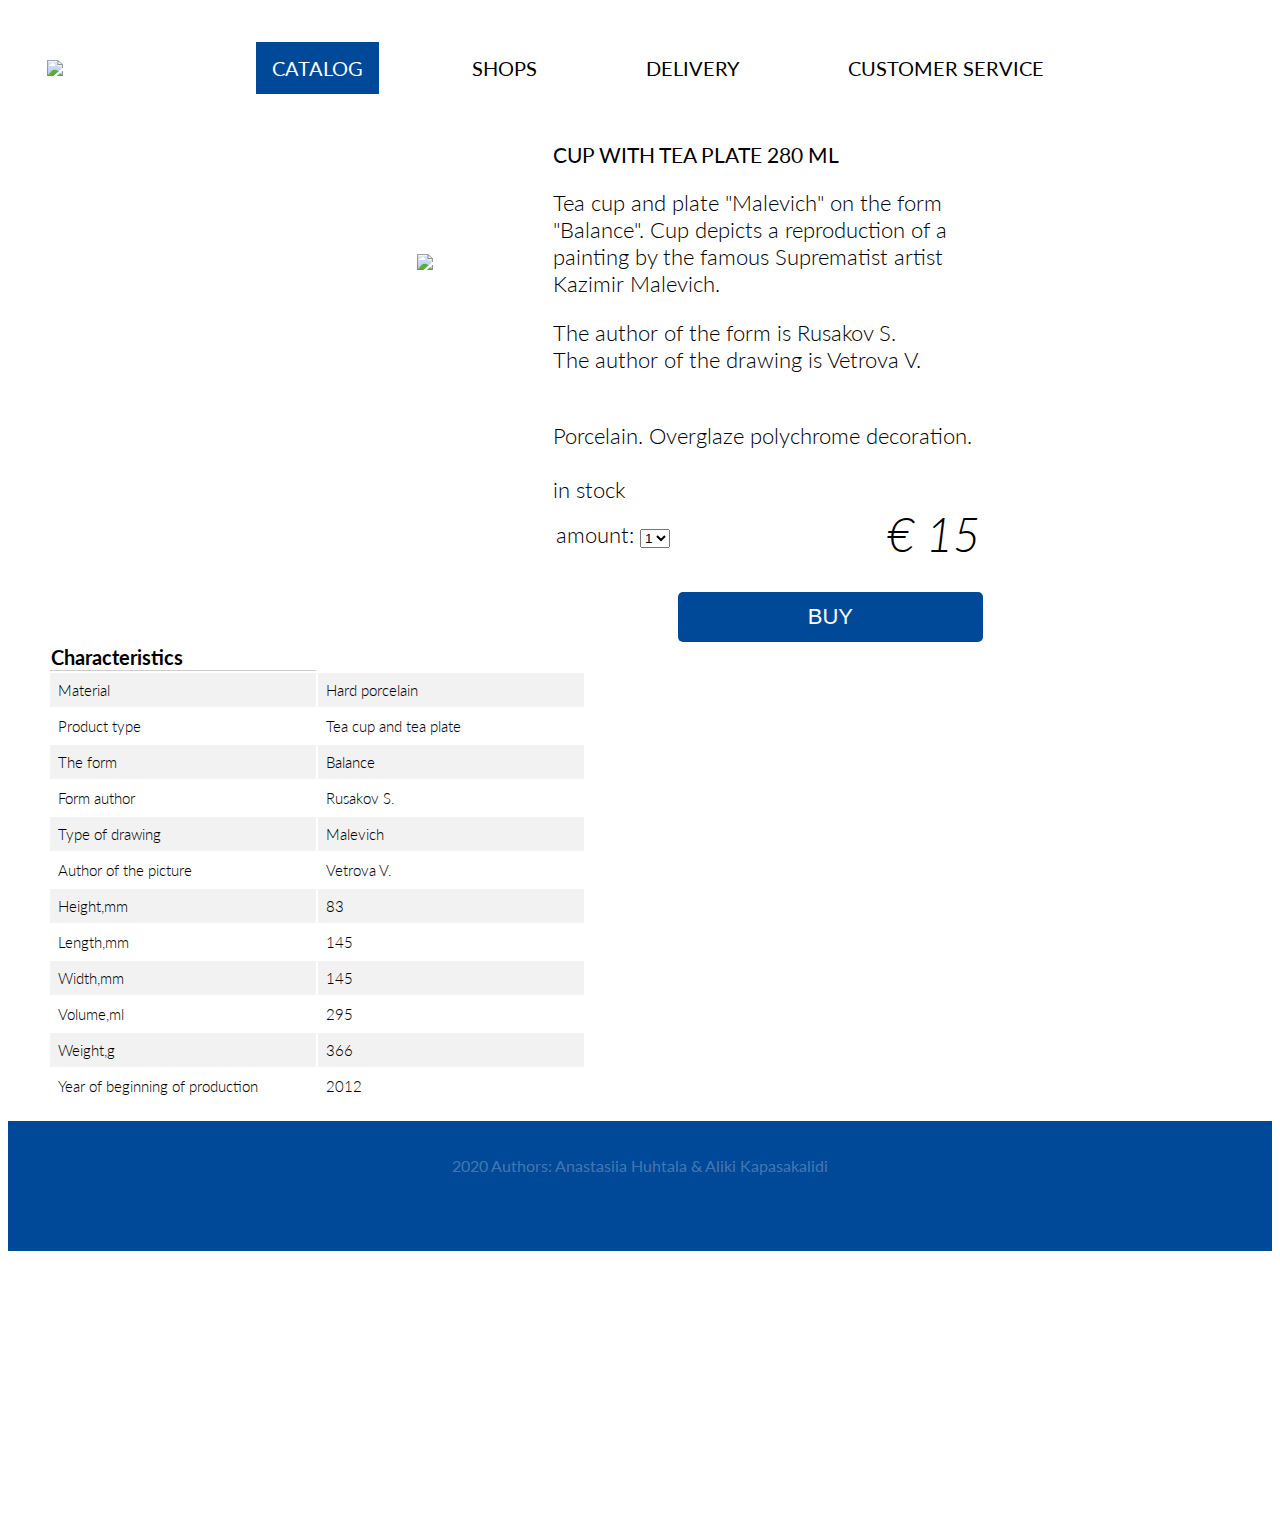
==== Malevich.html @ 53fda538 "Merge branch 'main' of https://github.com/AlikiKapasakalidi/htmlTeamProject into main" ====
<!DOCTYPE html>
<html>
 <head>
     <link rel="stylesheet" href="fontawesome-free-5.15.1-web/css/all.css" />
     <link rel="stylesheet" href="Malevich.css" />
     <link rel="preconnect" href="https://fonts.gstatic.com">
     <link href="https://fonts.googleapis.com/css2?family=Lato&display=swap" rel="stylesheet">
     <link href="https://fonts.googleapis.com/css2?family=Lato:ital,wght@0,300;0,400;1,300&display=swap" rel="stylesheet">
 </head>
 <body>
    <div>
         <nav>
             <ul>
                 <div class="flex-container">
                     <td><img src="https://sun9-53.userapi.com/impg/N0sHGrS479OEyCG-cRcDfpqxC4ySqMEMQNFRyw/IK--WRR7LKk.jpg?size=1000x748&quality=96&proxy=1&sign=23cb45b08ce9b3e7241a5b3a6565c808&type=album" style="width:132px"></td>
                     <li><a href="#catalog" class="active">CATALOG</a></li>
                     <li><a href="#shops">SHOPS</a></li>
                     <li><a href="delivery">DELIVERY</a></li>
                     <li><a href="customerservice">CUSTOMER SERVICE</a></li>
                     <td><button class="icon"><i class="far fa-heart"></i></button></td>
                     <td><a href="shoppingBag.html"><button class="icon"><i class="fas fa-shopping-basket"></button></i></a></td>
                 </div>
            </ul>
        </nav>
    </div>
    <div class="column">
         <div >
             <div class="Malevich"><img src="https://attachments.office.net/owa/t0huan00%40students.oamk.fi/service.svc/s/GetReferenceAttachment?attachmentId=AAMkADE4ZTA0OGVhLTA1NGItNDRiZS1iNTAzLWZmMWY3ZGUyYzBjMgBGAAAAAABzEKC4pQfEQaTHJZ5fOTi2BwBbyUgONpAXRJs7Bp3zYwPiAAAAAAEJAABbyUgONpAXRJs7Bp3zYwPiAABPUJudAAABEgAQACG5dMYJP25OhjQlObbYwWo%3D&location=https%3A%2F%2Foamk-my.sharepoint.com%2Fpersonal%2Ft0huan00_students_oamk_fi%2FDocuments%2FLiitteet%2FMalevich.jpg&isImagePreview=True&permissionLevel=0&token=eyJhbGciOiJSUzI1NiIsImtpZCI6IjU2MzU4ODUyMzRCOTI1MkRERTAwNTc2NkQ5RDlGMjc2NTY1RjYzRTIiLCJ0eXAiOiJKV1QiLCJ4NXQiOiJWaldJVWpTNUpTM2VBRmRtMmRueWRsWmZZLUkifQ.[base64].[base64]&X-OWA-CANARY=2DTlpbFutk6Vgmu2XcEStSAcB3UVndgYDPF2FM1tPjbWYhOzCfpgzMRh7i4uoU_MF3_NHQ_DIrw.&owa=outlook.office.com&scriptVer=20201130001.11" style="width:430px"></div>
        </div>
        <div style="width:430px">
             <h1>CUP WITH TEA PLATE 280 ML</h1>
             <p>Tea cup and plate "Malevich" on the form "Balance". Cup depicts a reproduction of a painting by the famous Suprematist artist Kazimir Malevich.</p>
             <p>The author of the form is Rusakov S.
             <br>The author of the drawing is Vetrova V.</p>   
             <br>Porcelain. Overglaze polychrome decoration.
             <br> <br>  
             <span class="stock"><i class="fas fa-check"></i></span>  in stock <br>
        <table>
             <td><form action="/action_page.php">
             <label for="amount">amount:</label>
             <select id="amount" name="amount">
              <option value="1">1</option>
              <option value="2">2</option>
              <option value="3">3</option>
              <option value="4">4</option>
              <option value="5">5</option>
             </select>
             </form></td>
             <td><div class="price"><i>€ 15</i></div></td>
         </table>
             <br>
         <button class="icon"><i class="far fa-heart"></i></button>
         <button class="button">BUY</button>
    </div>
</div>
    

    <div class="characteristics">
    <table>
         <th>Characteristics</th>
         <tr>
             <td>Material</td>
             <td>Hard porcelain</td>
        </tr>
        <tr>
            <td>Product type</td>
            <td>Tea cup and tea plate</td>
        </tr>
        <tr>
            <td>The form</td>
            <td>Balance</td>
        </tr>
        <tr>
            <td>Form author</td>
            <td>Rusakov S.</td>
        </tr>
        <tr>
            <td>Type of drawing</td>
            <td>Malevich</td>
        </tr>
        <tr>
            <td>Author of the picture</td>
            <td>Vetrova V.</td>
        </tr>
        <tr>
            <td>Height,mm</td>
            <td>83</td>
        </tr>
        <tr>
            <td>Length,mm</td>
            <td>145</td>
        </tr>
        <tr>
            <td>Width,mm</td>
            <td>145</td>
        </tr>
        <tr>
            <td>Volume,ml</td>
            <td>295</td>
        </tr>
        <tr>
            <td>Weight,g</td>
            <td>366</td>
        </tr>
        <tr>
            <td>Year of beginning of production</td>
            <td>2012</td>
        </tr>
    </table>
    </div>
</div>

    <div class="footer">
         <p>2020 Authors: Anastasiia Huhtala & Aliki Kapasakalidi<br>
         <span class="socialMedia"><i class="fab fa-instagram"></i></span>
         <span class="socialMedia"><i class="fab fa-facebook-square"></i></span>
         <span class="socialMedia"><i class="fab fa-vk"></i></span></p>
    </div>
</body> 
</html>
---- Malevich.css ----
body {
    font-family: 'Lato', sans-serif;
    height: 1500px;
}

/*Navigation*/
.flex-container {
    display: flex;
    flex-direction: row;
    justify-content: space-around;
    height: 120px;
    align-items: center;
  }

ul {
    list-style-type: none;
    margin: auto;
    padding: 0;
    overflow: hidden;
    background-color: white;
    font-size: 20px;
  }

  li a {
    display: inline-block;
    color: black;
    text-align: center;
    padding: 14px 16px;
    text-decoration: none;
  }
  
  li a:hover {
    border-bottom: 4px solid #004898;
  }
  
  .active {
    background-color: #004898;
    color: white;
  }
/*All icons*/
.icon {
    color: #004898;
    font-size: 40px;
    background: transparent;
    border: none;
    cursor: pointer;
    padding: 5px 5px;
}

.column {
    display: flex;
    flex-direction: row;
    justify-content: center;
    font-size: 22px;
    font-weight: 300;    
  }

.row:after {
    content: "";
    display: table;
    clear: both;
  }
  
.Malevich {
    margin: 120px;
}

h1 {
    font-size: 21px;
    font-weight: 400;
}

.stock {
    font-size: 16px;
    color: #70B603;
}


.price{
    font-size: 47px;
    font-weight: 300;
    text-align: right;
}

.button {
    border: none;
    color: white;
    background: #004998;
    text-align: center;
    padding: 12px 130px;
    margin: 0;
    cursor: pointer;
    font-size: 22px;
    border-radius: 5px;
    float: right;
}

table td{
    width: 420px;
}

.characteristics {
  margin-left: 40px;
  border: none;
}

.characteristics th {
  font-size: 20px;
  text-align: left;
  border-bottom: 1px solid #ccc;
  margin-bottom: 10px;
}

.characteristics td {
  font-size: 15px;
  font-weight: 300;
  padding: 8px;
  width: 250px;
  
}

.characteristics tr:nth-child(even) {
  background-color: #f2f2f2;
}

.footer {
    width: 100%;
    height: 130px;
    background-color: #004998;
    color: rgba(255, 255, 255, 0.274);
    text-align: center;
}

.footer p {
    padding: 35px;
}

.socialMedia {
  color: white;
  padding: 5px;
}
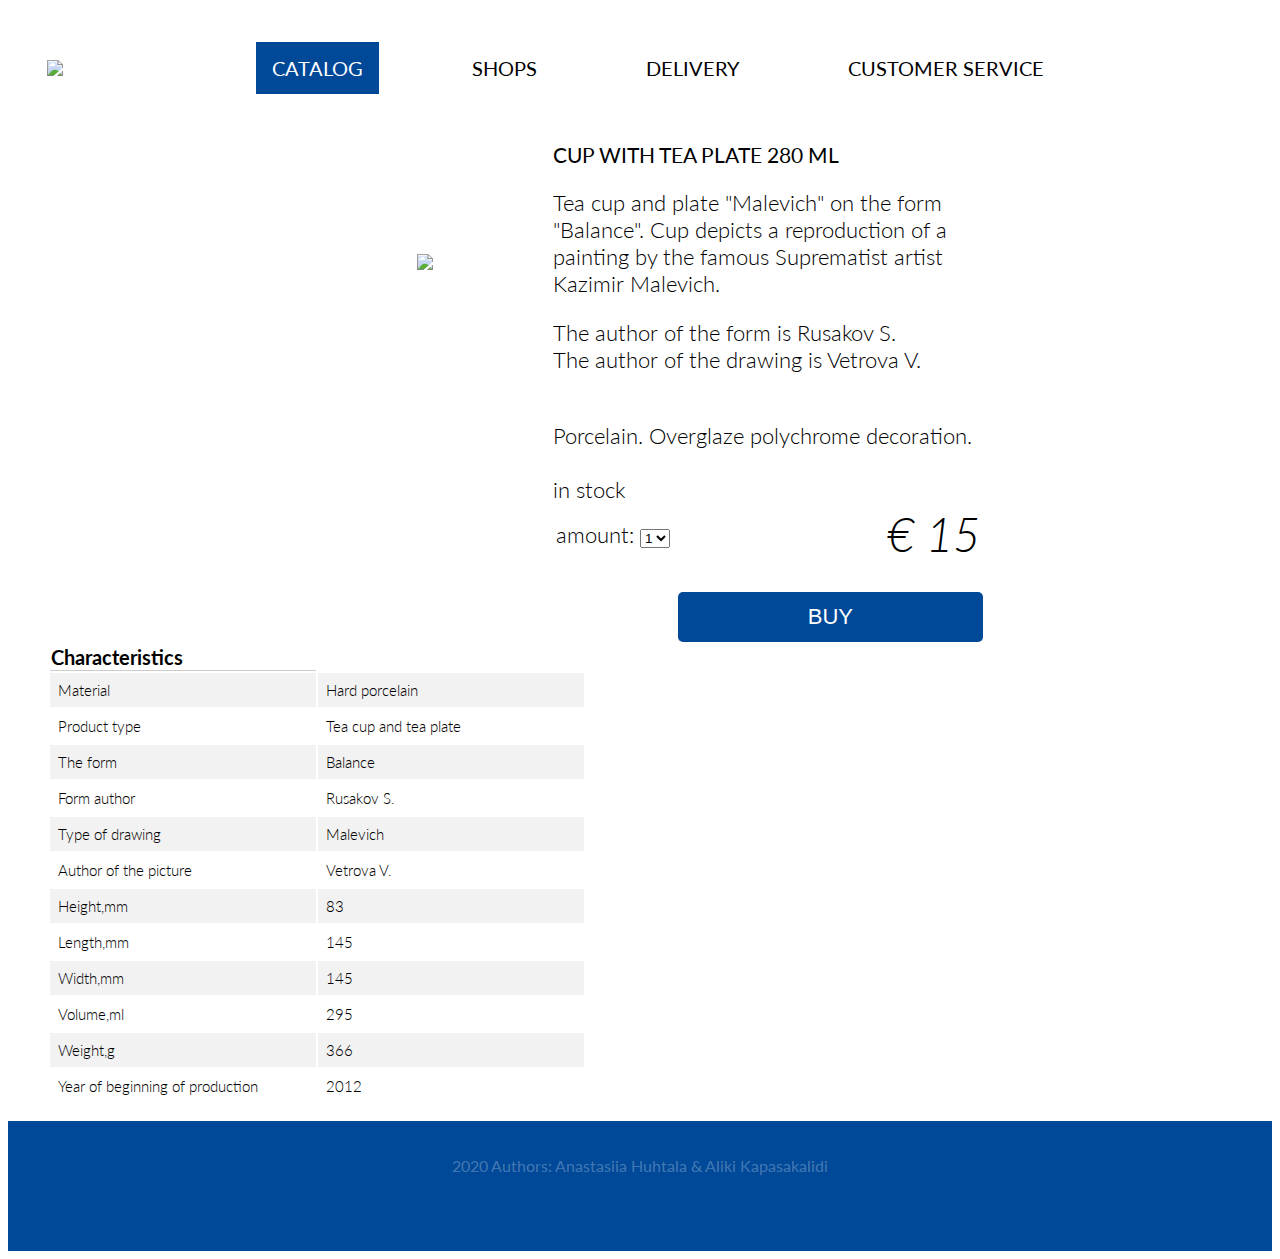
==== commit 21730db2: "Update Malevich.html" ====
--- a/Malevich.html
+++ b/Malevich.html
@@ -1,7 +1,7 @@
 <!DOCTYPE html>
 <html>
  <head>
-     <link rel="stylesheet" href="fontawesome-free-5.15.1-web/css/all.css" />
+     <script src="https://kit.fontawesome.com/ad71ca8aee.js" crossorigin="anonymous"></script>
      <link rel="stylesheet" href="Malevich.css" />
      <link rel="preconnect" href="https://fonts.gstatic.com">
      <link href="https://fonts.googleapis.com/css2?family=Lato&display=swap" rel="stylesheet">
--- a/Malevich.css
+++ b/Malevich.css
@@ -1,6 +1,5 @@
 body {
     font-family: 'Lato', sans-serif;
-    height: 1500px;
 }
 
 /*Navigation*/
